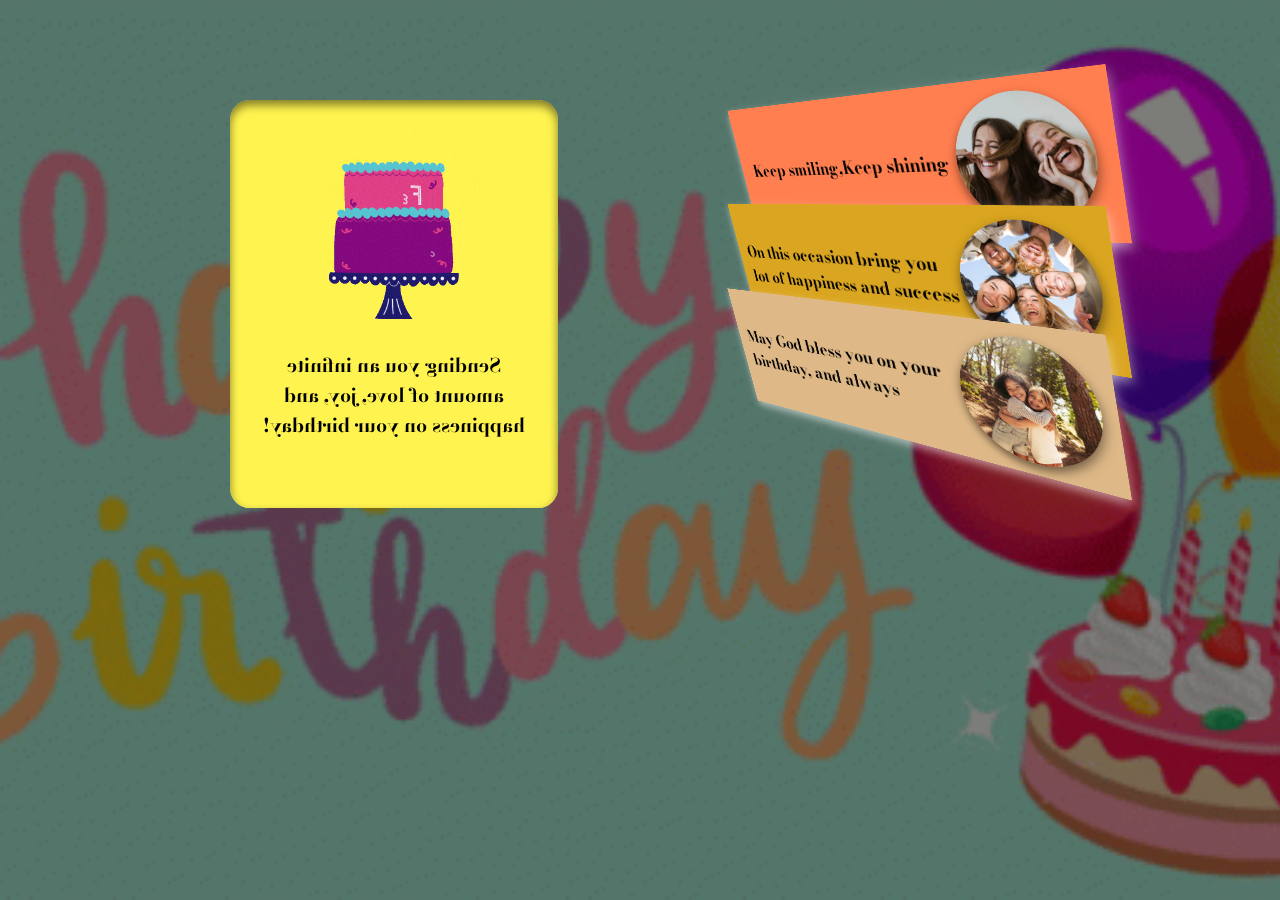
==== index.html @ 78f16683 "nothing" ====
<!DOCTYPE html>
<html lang="en">
<head>
    <meta charset="UTF-8">
    <meta http-equiv="X-UA-Compatible" content="IE=edge">
    <meta name="viewport" content="width=device-width, initial-scale=1.0">
    <title>Document</title>
    <link rel="stylesheet" href="style.css">
</head>
<body>
    <div class="container">
        <div class="card">
            <div class="outside">
                <h1>Happy Birthday</h1>
                <h3>My dear best friend,may god bless you with abundant joy on your birthday and always!<br>
                    Thank you for always being by my side and having my back.</h3>
            </div>
            <div class="inside">
                <img src="cakegif.gif"/>
                <h3>Sending you an infinite amount of love, joy, and happiness on your birthday!
                </h3>
            </div>
        </div>

        <div class="block">
            <div class="frames frame1">
                <img src="img1.png" alt="">
                <p>Keep smiling,Keep shining</p>
            </div>
            <div class="frames frame2">
                <img src="img2.png" alt="">
                <p>On this occasion bring you lot of happiness and success
                </p>
            </div>
            <div class="frames frame3">
                <img src="img3.png" alt="">
                <p>May God bless you on your birthday, and always</p>
            </div>
        </div>

    </div>
</body>
</html>
---- style.css ----
@import url('https://fonts.googleapis.com/css2?family=Bodoni+Moda:ital@1&display=swap');
*{
    padding: 0;
    margin: 0;
    font-family: 'Bodoni Moda', serif;
}
body{
    height: 100vh;
    background: linear-gradient(rgba(0,0,0,0.5),rgba(0,0,0,0.5)),url(happy-birthday-birthday.gif);
    background-position: center;
    background-repeat: no-repeat;
    background-size: cover;
}
.container{
    perspective: 1000px;
}
.card{
    width: 280px;
    height: 360px;
    position: absolute;
    top: 100px;
    left: 230px;
    transition: 2s;
    transform-style: preserve-3d;
}
.card:hover{
    transform: rotateY(180deg);
}
.block{
    position: absolute;
    top:200px;
    right: 600px;
    perspective: 800px;
}
.outside,.inside{
    width: 100%;
    height: 100%;
    border-radius: 20px;
    text-align: center;
    padding: 1.5rem;
}
.outside{
    background-color: blanchedalmond;
    box-shadow: inset 0 5px 10px rgba(0,0,0,0.5);
    position: absolute;
    backface-visibility: hidden;
}
.outside h1{
    font-size: 3rem;
    font-weight: bold;
    color: salmon;
    margin-bottom: 30px;
}
.inside{
    background-color: rgb(255, 244, 79);
    box-shadow: inset 0 5px 10px rgba(0,0,0,0.5);
    transform: rotateY(180deg);
}
.inside h3{
    font-size: 1.2rem;
    font-weight: bold;
    margin-top: 20px;
}
.frames{
    width: 400px;
    height: 150px;
    box-shadow: 0 5px 10px rgba(255, 255, 255, 0.5);
    display: flex;
    align-items: center;
    justify-content: space-around;
    padding: 0 0.8rem;

    transform: rotateY(-230deg) rotateX(20deg);
    position: absolute;
}
.frames img{
    width: 125px;
    height: 125px;
    border-radius: 50%;
    box-shadow: 0 5px 10px rgba(0,0,0,0.5);
}
.frames p{
   font-size: 20px;
   font-weight: bold;
   transform: rotateY(180deg);
}
.frames:nth-child(1)
{
    top:-110px;
    z-index: -1;
    background-color: coral;
}
.frames:nth-child(2){
    background-color: goldenrod;
}
.frames:nth-child(3)
{
    top:100px;
    background-color: burlywood;
}
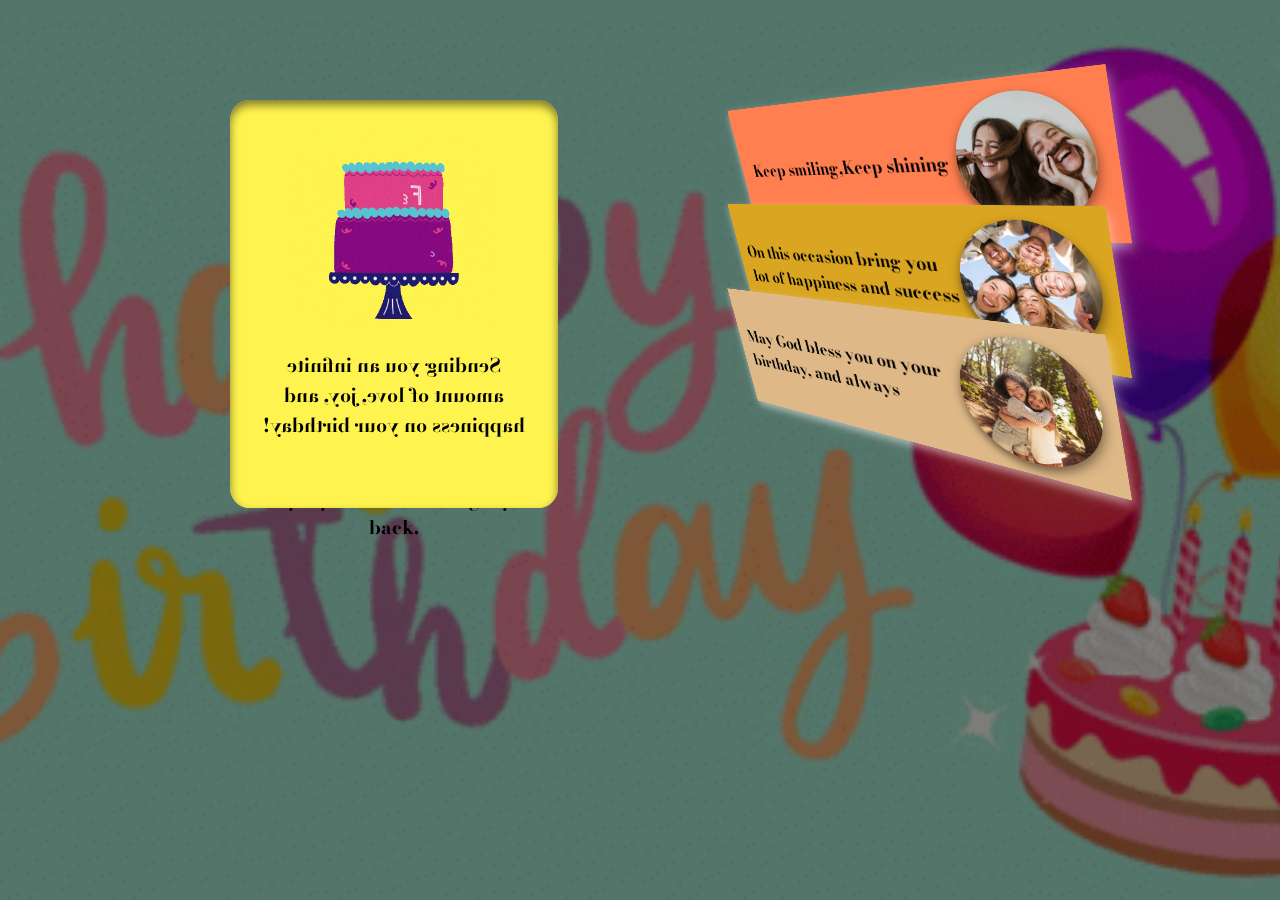
==== commit 6f3c1335: "checking" ====
--- a/index.html
+++ b/index.html
@@ -11,7 +11,7 @@
     <div class="container">
         <div class="card">
             <div class="outside">
-                <h1>Happy Birthday</h1>
+                <h1>Happy Birthday Kapil</h1>
                 <h3>My dear best friend,may god bless you with abundant joy on your birthday and always!<br>
                     Thank you for always being by my side and having my back.</h3>
             </div>
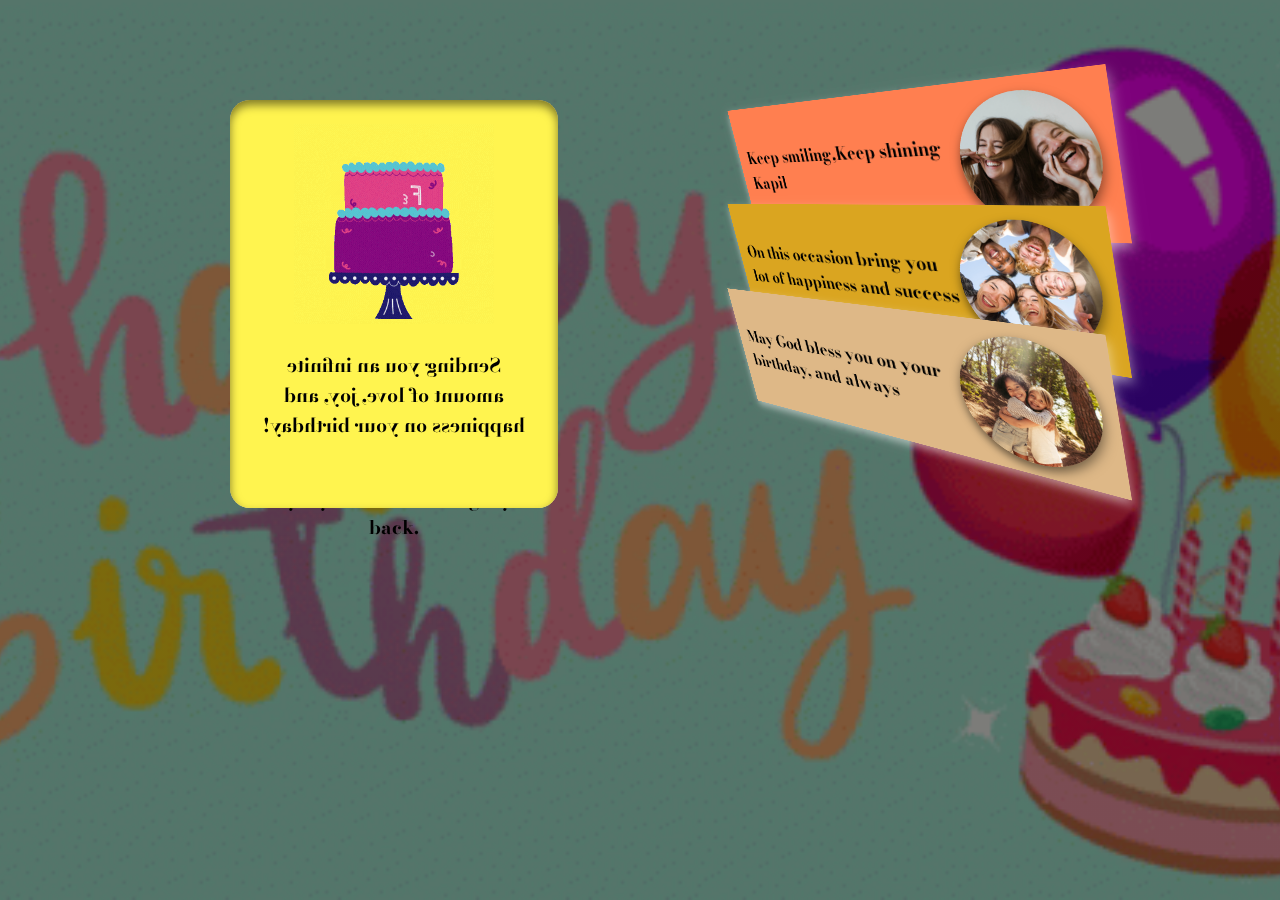
==== commit c493b226: ". '" ====
--- a/index.html
+++ b/index.html
@@ -25,7 +25,7 @@
         <div class="block">
             <div class="frames frame1">
                 <img src="img1.png" alt="">
-                <p>Keep smiling,Keep shining</p>
+                <p>Keep smiling,Keep shining Kapil</p>
             </div>
             <div class="frames frame2">
                 <img src="img2.png" alt="">
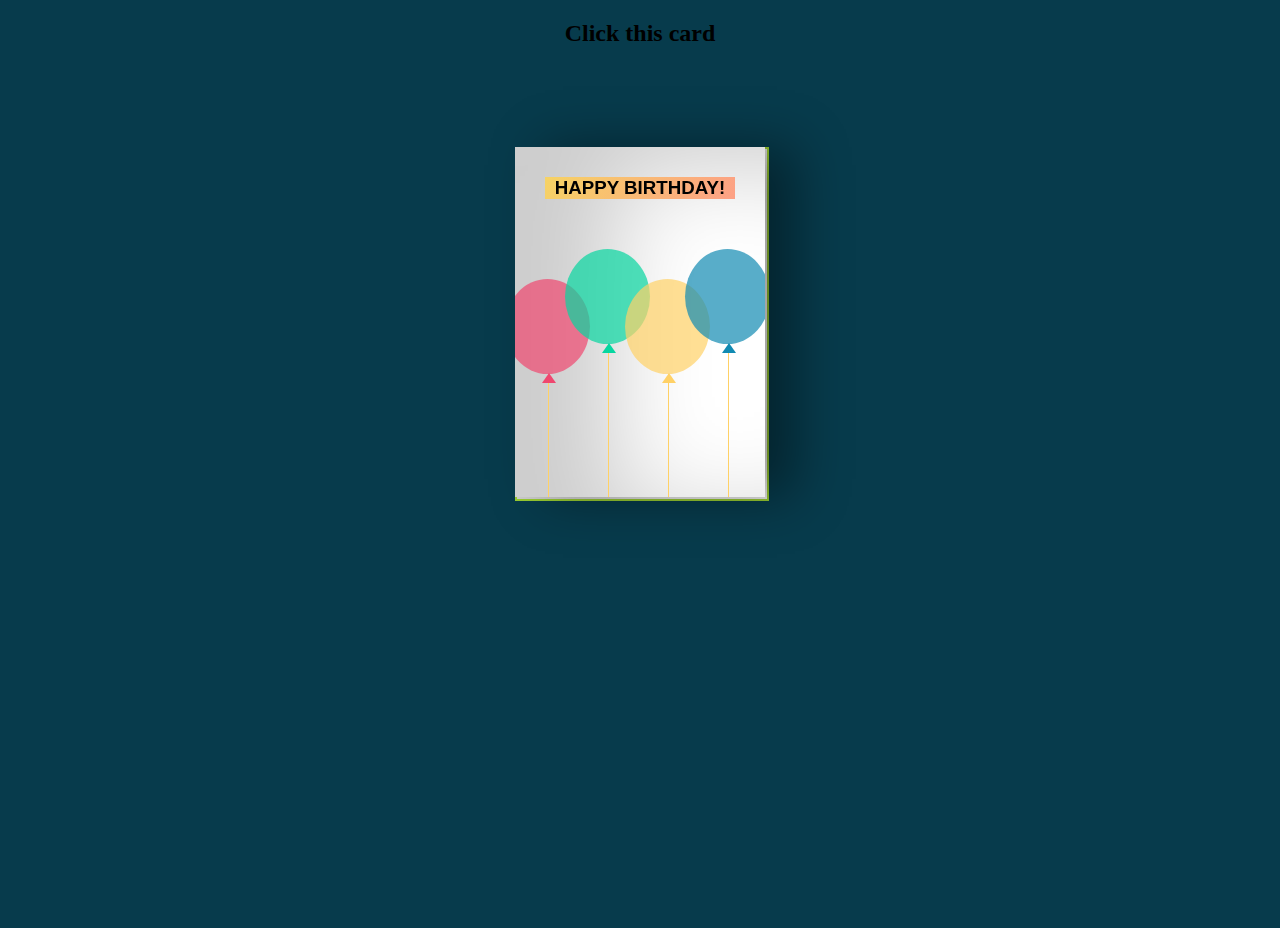
==== commit 62316d80: "html modified" ====
--- a/index.html
+++ b/index.html
@@ -1,43 +1,35 @@
 <!DOCTYPE html>
 <html lang="en">
 <head>
-    <meta charset="UTF-8">
-    <meta http-equiv="X-UA-Compatible" content="IE=edge">
-    <meta name="viewport" content="width=device-width, initial-scale=1.0">
-    <title>Document</title>
-    <link rel="stylesheet" href="style.css">
+  <meta charset="UTF-8">
+  <meta http-equiv="X-UA-Compatible" content="IE=Edge">
+  <meta name="viewport" content="width=device-width, initial-scale=1">
+
+  <title>Happy birthday project</title>
+  
+  <link rel="stylesheet" href="ss.css">
 </head>
+
 <body>
-    <div class="container">
-        <div class="card">
-            <div class="outside">
-                <h1>Happy Birthday Kapil</h1>
-                <h3>My dear best friend,may god bless you with abundant joy on your birthday and always!<br>
-                    Thank you for always being by my side and having my back.</h3>
-            </div>
-            <div class="inside">
-                <img src="cakegif.gif"/>
-                <h3>Sending you an infinite amount of love, joy, and happiness on your birthday!
-                </h3>
-            </div>
-        </div>
-
-        <div class="block">
-            <div class="frames frame1">
-                <img src="img1.png" alt="">
-                <p>Keep smiling,Keep shining Kapil</p>
-            </div>
-            <div class="frames frame2">
-                <img src="img2.png" alt="">
-                <p>On this occasion bring you lot of happiness and success
-                </p>
-            </div>
-            <div class="frames frame3">
-                <img src="img3.png" alt="">
-                <p>May God bless you on your birthday, and always</p>
-            </div>
-        </div>
-
-    </div>
+ <h2>Click this card</h2>
+<div class="body">
+ <div class="birthdayCard">
+<div class="cardFront"><h3 class="happy">HAPPY BIRTHDAY!</h3>
+<div class="balloons">
+  <div class="balloonOne"></div>
+  <div class="balloonTwo"></div>
+  <div class="balloonThree"></div>
+  <div class="balloonFour"></div>
+</div>
+</div>
+<div class="cardInside">
+    <h3 class="back">HAPPY BIRTHDAY!</h3>
+    <p>Dear best friend,</p> 
+    <p>Happy birthday!! I hope your day is filled with lots of love and laughter! May all of your birthday wishes come true.</p>
+    <p class="name">Praween</p>
+  </div>
+</div>
+</div
+  <script src="main.js"></script>
 </body>
 </html>--- a/ss.css
+++ b/ss.css
@@ -0,0 +1,190 @@
+body {
+    height: 100vh;
+    background-color: #073b4c;
+   }
+   
+   .body {
+    display: flex;
+    align-items: center;
+    justify-content: center;
+    margin-top: 100px;
+   }
+   
+   h2 {
+    animation: 1s blink linear infinite;
+    display: flex;
+    justify-content: center;
+   }
+   
+   .birthdayCard {
+     position: relative;
+     width: 250px;
+     height:350px;
+     cursor: pointer;
+     transform-style: preserve-3d;
+       transform: perspective(2500px);
+     transition: 1s;
+   }
+   
+   .cardFront {
+     position: relative;
+     background-color: #fff;
+     width: 250px;
+     height:350px;
+     overflow: hidden;
+     transform-origin: left;
+     box-shadow: inset 100px 20px 100px rgba(0,0,0,.2), 30px 0 50px rgba(0,0,0,0.4);
+     transition: .6s;
+   }
+   
+   .happy {
+     font-family: Tahoma, sans-serif;
+     text-align: center;
+     margin:30px; 
+     background-image: linear-gradient(120deg, #f6d365 0%, #fda085 100%);
+     transition: .1s;
+   }
+     
+     .balloons {
+     position: absolute;
+   }
+   
+   .balloonOne, .balloonTwo, .balloonThree, .balloonFour {
+     position: absolute;
+     width: 85px;
+     height:95px;
+     border-radius:50%;
+   }
+   
+   .balloonOne {
+     background-color: rgb(239, 71, 111, 0.7);
+     left:-10px;
+     top:50px;
+   }
+   
+   .balloonTwo {
+     background-color: rgb(6, 214, 160, 0.7);
+     left:50px;
+     top:20px;
+   }
+   
+   .balloonThree {
+     background-color: rgb(255, 209, 102, 0.7);
+     left:110px;
+     top:50px;
+   }
+   
+   .balloonFour {
+     background-color: rgb(17, 138, 178, 0.7);
+     left:170px;
+     top:20px;
+   }
+   
+   .balloonOne:before, .balloonTwo:before, .balloonThree:before, .balloonFour:before {
+     content:"";
+     position: absolute;
+     width:1px;
+     height: 155px;
+     background-color: #ffd166;
+     top:95px;
+     left:43px;
+   }
+   .balloonOne:after, .balloonTwo:after, .balloonThree:after, .balloonFour:after 
+   {
+     content:"";
+     position: absolute;
+     border-right: 7px solid transparent;
+     border-left: 7px solid transparent;
+     top:94px;
+     left:37px;
+   }
+   
+   .balloonOne:after {
+     border-bottom: 10px solid #ef476f;
+   }
+   
+   .balloonTwo:after {
+     border-bottom: 10px solid #06d6a0;
+   }
+   
+   .balloonThree:after {
+     border-bottom: 10px solid #ffd166;
+   }
+   
+   .balloonFour:after {
+     border-bottom: 10px solid #118ab2;
+   }
+   
+   .cardInside {
+     position: absolute;
+     background-color: #fff;
+     border: 2px solid yellowgreen;
+     width: 250px;
+     height:350px;
+     z-index:-1;
+     left:0;
+     top:0;
+     box-shadow: inset 100px 20px 100px rgba(0,0,0,0.2);
+   }
+   
+   p {
+     font-family: cursive;
+     margin: 40px;
+     color: #333;
+   }
+   
+   .name {
+     position: absolute;
+     left:150px;
+     top:200px;
+     color: #333;
+     text-decoration: underline;
+   }
+   
+   .back {
+     font-family: Tahoma, sans-serif;
+     color: #333;
+     text-align: center;
+     margin:30px; 
+     outline-color:#333;
+     outline-style: dotted;
+   }
+   
+   .birthdayCard:hover {
+       transform: perspective(2500px) rotate(5deg);
+       box-shadow: inset 100px 20px 100px rgba(0,0,0,.2), 0 10px 100px rgba(0,0,0,0.5);
+   }
+   
+   .birthdayCard:hover .cardFront {
+     transform: rotateY(-160deg); 
+   }
+   
+   .birthdayCard:hover .happy {
+     visibility:hidden; 
+   }
+   
+   @keyframes blink {
+    0% {
+     color: white;
+    }
+   
+    20% {
+     color: yellow;
+    }
+   
+    40% {
+     color: greenyellow;
+    }
+   
+    60% {
+     color: red;
+    }
+   
+    80% {
+     color: hotpink;
+    }
+   
+    100% {
+     color: blue;
+    }
+   }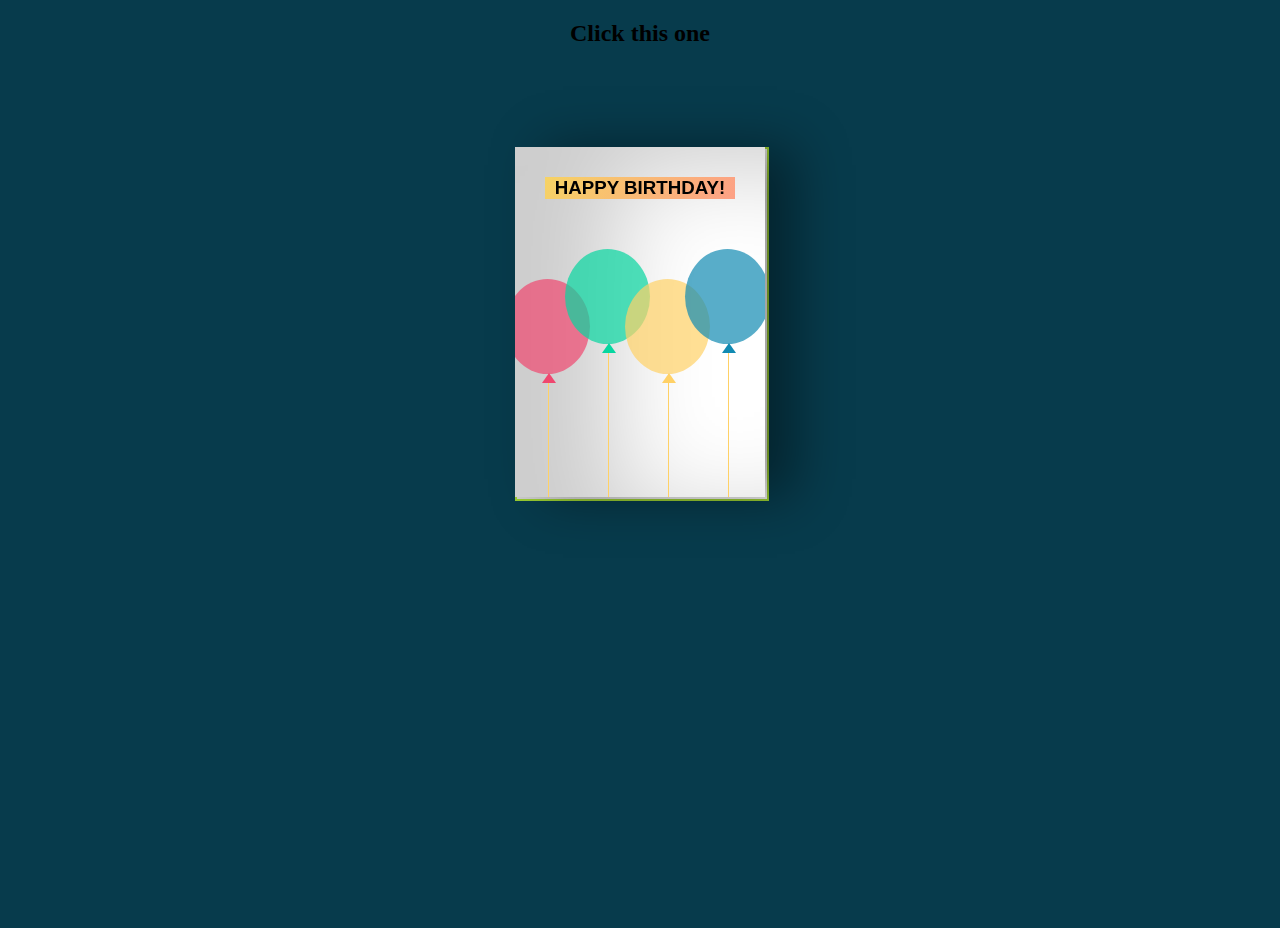
==== commit 7bd888d6: "done" ====
--- a/index.html
+++ b/index.html
@@ -1,35 +1,55 @@
 <!DOCTYPE html>
 <html lang="en">
+
 <head>
   <meta charset="UTF-8">
   <meta http-equiv="X-UA-Compatible" content="IE=Edge">
   <meta name="viewport" content="width=device-width, initial-scale=1">
 
   <title>Happy birthday project</title>
-  
+
   <link rel="stylesheet" href="ss.css">
+  <style>
+    /* Add responsive styles here */
+    @media (max-width: 768px) {
+      .body {
+        display: flex;
+        align-items: center;
+        justify-content: center;
+        height: 100vh;
+      }
+
+      .birthdayCard {
+        width: 80%;
+        max-width: 400px;
+      }
+    }
+  </style>
 </head>
 
 <body>
- <h2>Click this card</h2>
-<div class="body">
- <div class="birthdayCard">
-<div class="cardFront"><h3 class="happy">HAPPY BIRTHDAY!</h3>
-<div class="balloons">
-  <div class="balloonOne"></div>
-  <div class="balloonTwo"></div>
-  <div class="balloonThree"></div>
-  <div class="balloonFour"></div>
-</div>
-</div>
-<div class="cardInside">
-    <h3 class="back">HAPPY BIRTHDAY!</h3>
-    <p>Dear best friend,</p> 
-    <p>Happy birthday!! I hope your day is filled with lots of love and laughter! May all of your birthday wishes come true.</p>
-    <p class="name">Praween</p>
+  <h2>Click this one</h2>
+  <div class="body">
+    <div class="birthdayCard">
+      <div class="cardFront">
+        <h3 class="happy">HAPPY BIRTHDAY!</h3>
+        <div class="balloons">
+          <div class="balloonOne"></div>
+          <div class="balloonTwo"></div>
+          <div class="balloonThree"></div>
+          <div class="balloonFour"></div>
+        </div>
+      </div>
+      <div class="cardInside">
+        <h3 class="back">HAPPY BIRTHDAY!</h3>
+        <p>Era Sharma,</p>
+        <p>Happy birthday!! I hope your day is filled with lots of love and laughter! May all of your birthday wishes come true.</p>
+        <p class="name">Chaudhary</p>
+        <a class="name" id="button" href="/index-in.html">Click me</p>
+      </div>
+    </div>
   </div>
-</div>
-</div
   <script src="main.js"></script>
 </body>
+
 </html>--- a/ss.css
+++ b/ss.css
@@ -135,10 +135,15 @@
    
    .name {
      position: absolute;
-     left:150px;
-     top:200px;
+     left:130px;
+     top:250px;
      color: #333;
      text-decoration: underline;
+   }
+
+   #button{
+    left:50px;
+    top:300px;
    }
    
    .back {
